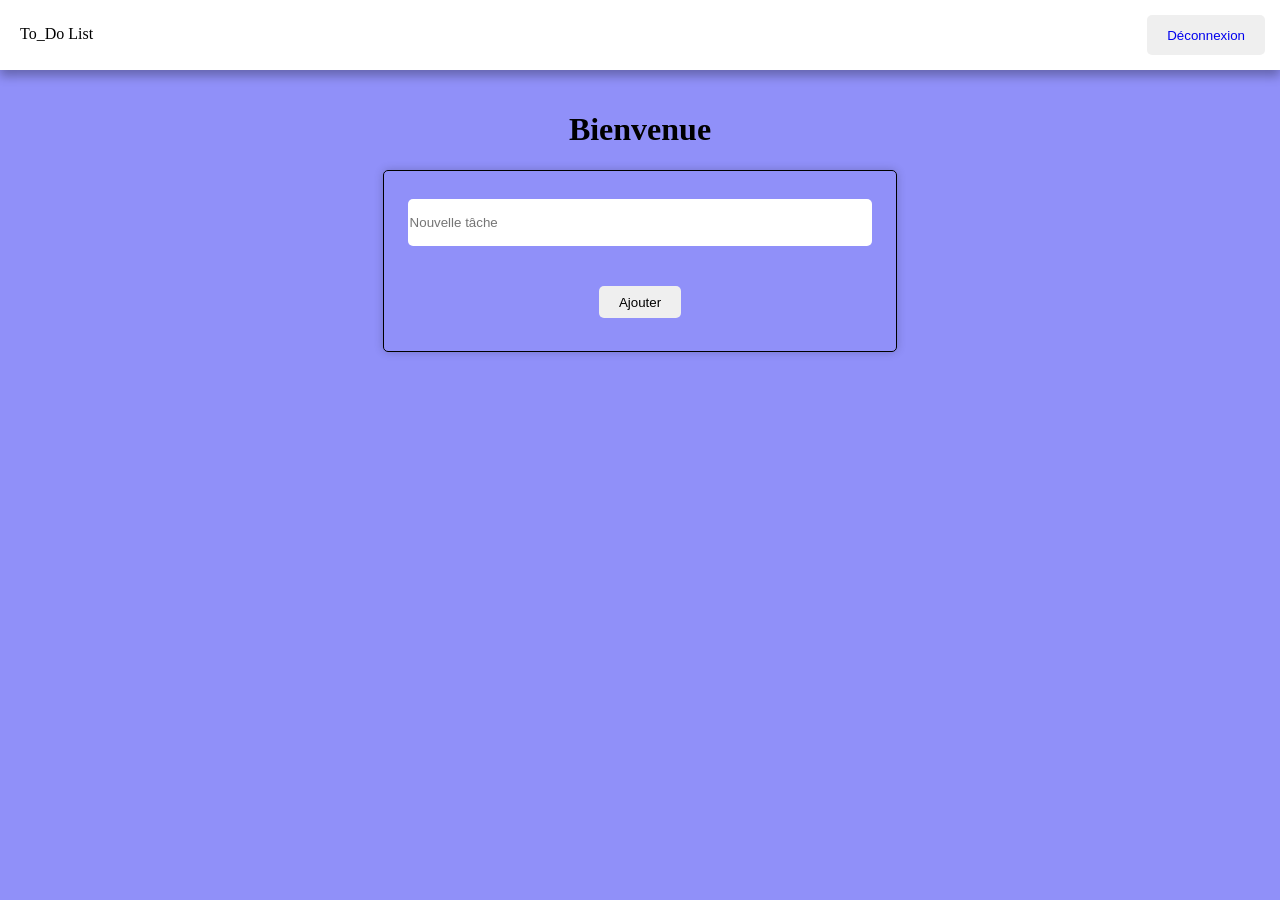
==== login-project/public/home.html @ cad53c45 "Ajustement en css responsive" ====
<!DOCTYPE html>
<html lang="en">
<head>
    <meta charset="UTF-8">
    <meta name="viewport" content="width=device-width, initial-scale=1.0">
    <link rel="stylesheet" href="assets/css/home.css">
    <title>Home</title>
</head>
   
<body class="Home">
    <header class="header">
        <p class="logo">To_Do List</p>
        <button onclick="window.location.href='/logout'" class="logout"><a href="/logout">Déconnexion</a></button>
    </header>

    <h1 class="title">Bienvenue</h1>

    <main class="main">
        <form action="/todos" method="post" id="add-form">
            <input type="text" name="task" id="task-input" placeholder="Nouvelle tâche" required>
            <button type="submit" class="ajouter">Ajouter</button>
        </form>
    </main>

    <div class="todo">
        <ul id="todo-list"></ul>
    </div>
    <script src="inc/todos.js"></script>
</body>
</html>
---- login-project/public/assets/css/home.css ----
/* Page protégé*/
.Home{
    margin: 0;
    box-sizing: 0;
    background:rgb(144, 144, 249);
    height: 100vh;
    width: 100%;
}

.header{
    display: flex;
    justify-content: space-between;
    margin-left: 0;
    margin-right: 0;
    background: #fff;
    height:70px;
    width: 100%;
    box-shadow: 0 6px 10px rgba(0, 0, 0, 0.3);
}

p{
    margin-left: 20px;
    margin-top: 25px;
}

a{
    text-decoration: none;
}

.logout{
    margin-top: 15px;
    margin-right: 15px;
    height: 40px;
}

.logout:hover{
    color: #f0f2f5;
    background-color: #333;
    transition: 0.3s;
    transform: scale(1.07);
    box-shadow: 0 6px 10px rgba(0, 0, 0, 0.3);
    border: none;
    border-radius: 5px;
}


.title{
    padding-top: 20px;
    width: 100%;
    text-align: center;
}

main{
    display: grid;
    place-items: center;
}

main form{
    display: grid;
    place-items: center;
    height: 20vh;
    width: 40%;
    box-shadow: 0 0 10px rgba(0, 0, 0, 0.2);
    border: 1px solid #000;
    border-radius: 5px;
    
}

input{
    display: block;
    margin: 15px auto;
    width: 90%;
    height: 5vh;
    border: none;
    border-radius: 5px;
}

button{
    padding: 0 20px;
    cursor: pointer;
    border-radius:5px;
    border: none;
    margin-bottom: 20px;
    height: 2rem;
    padding-inline: 20px;
}

button:hover{
    color: #f0f2f5;
    background-color: #333;
    transition: 0.3s;
    transform: scale(1.07);
    box-shadow: 0 6px 10px rgba(0, 0, 0, 0.3);
    border: none;
    border-radius: 5px;
}

.todo{
    display: grid;
    place-items: center;
    margin-top: 20px;
    width: 100%;
}

ul{
    padding-left: 0;
}
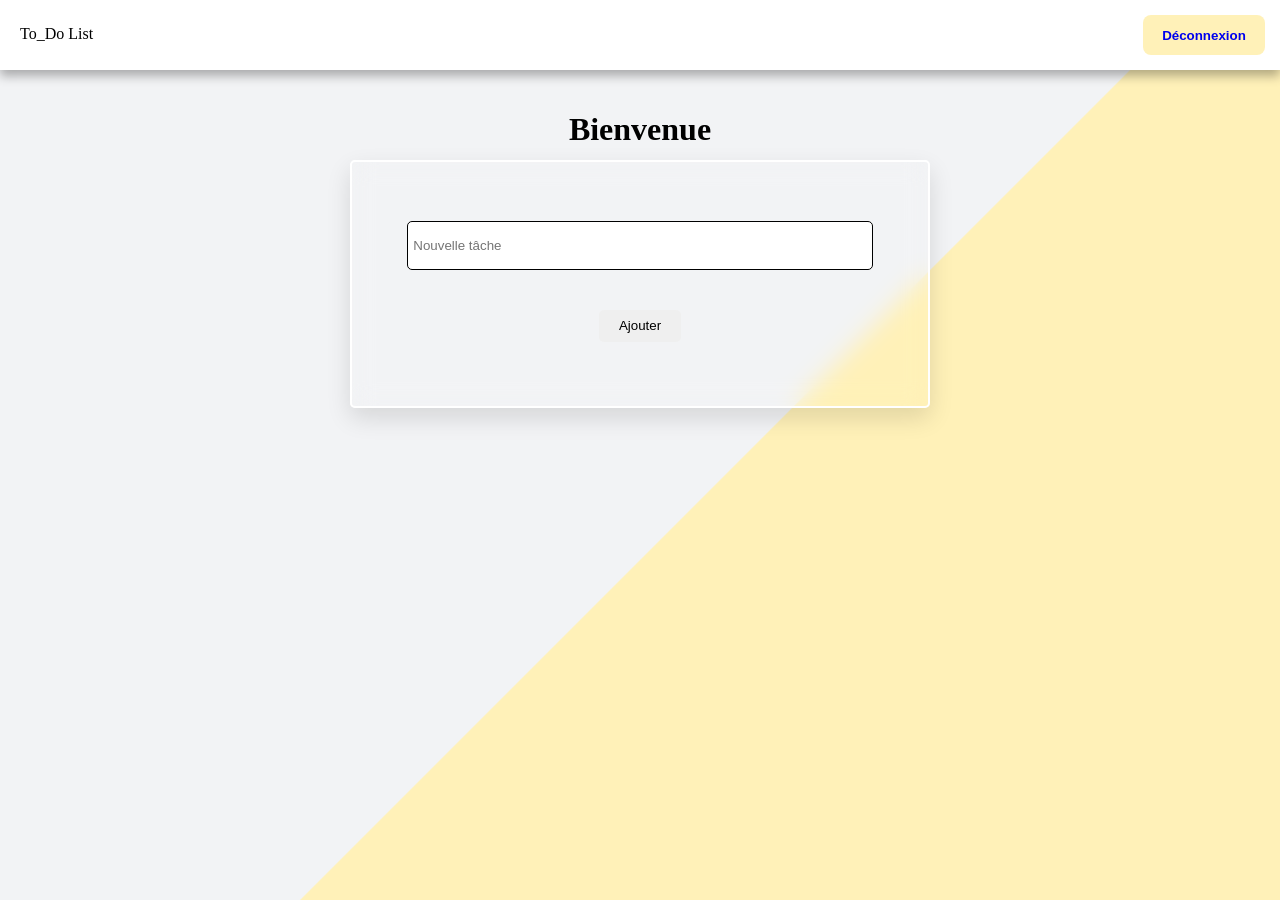
==== commit 94b34b36: "rendu final du css" ====
--- a/login-project/public/home.html
+++ b/login-project/public/home.html
@@ -7,7 +7,7 @@
     <title>Home</title>
 </head>
    
-<body class="Home">
+<body class="home">
     <header class="header">
         <p class="logo">To_Do List</p>
         <button onclick="window.location.href='/logout'" class="logout"><a href="/logout">Déconnexion</a></button>
@@ -17,7 +17,7 @@
 
     <main class="main">
         <form action="/todos" method="post" id="add-form">
-            <input type="text" name="task" id="task-input" placeholder="Nouvelle tâche" required>
+            <input type="text" name="task" id="task-input" placeholder=" Nouvelle tâche" required>
             <button type="submit" class="ajouter">Ajouter</button>
         </form>
     </main>
--- a/login-project/public/assets/css/home.css
+++ b/login-project/public/assets/css/home.css
@@ -1,8 +1,13 @@
 /* Page protégé*/
-.Home{
+.home{
     margin: 0;
     box-sizing: 0;
-    background:rgb(144, 144, 249);
+     background: linear-gradient(
+    135deg,
+    #f2f3f5 55%,
+    #fff1b8 55.1%,
+    #fff1b8 100%
+  );
     height: 100vh;
     width: 100%;
 }
@@ -28,6 +33,13 @@
 }
 
 .logout{
+    background: #fff1b8;
+    color: #222;
+    border: none;
+    border-radius: 8px;
+    padding: 0.6rem 1.2rem;
+    font-weight: 600;
+
     margin-top: 15px;
     margin-right: 15px;
     height: 40px;
@@ -35,7 +47,7 @@
 
 .logout:hover{
     color: #f0f2f5;
-    background-color: #333;
+    background: #f4c430;
     transition: 0.3s;
     transform: scale(1.07);
     box-shadow: 0 6px 10px rgba(0, 0, 0, 0.3);
@@ -60,10 +72,23 @@
     place-items: center;
     height: 20vh;
     width: 40%;
-    box-shadow: 0 0 10px rgba(0, 0, 0, 0.2);
-    border: 1px solid #000;
+    box-shadow:0 10px 25px rgba(0, 0, 0, 0.12);
+    transform: translateY(-10px);
+    padding: 2rem;
+    /* box-shadow: 0 0 10px rgba(0, 0, 0, 0.5); */
+    border: 2px solid #fff;
     border-radius: 5px;
-    
+    backdrop-filter: blur(12px);
+}
+
+@keyframes float {
+  0%   { transform: translateY(0); }
+  50%  { transform: translateY(-6px); }
+  100% { transform: translateY(0); }
+}
+
+form {
+  animation: float 6s ease-in-out infinite;
 }
 
 input{
@@ -71,7 +96,7 @@
     margin: 15px auto;
     width: 90%;
     height: 5vh;
-    border: none;
+    border: solid 1px #000;
     border-radius: 5px;
 }
 
